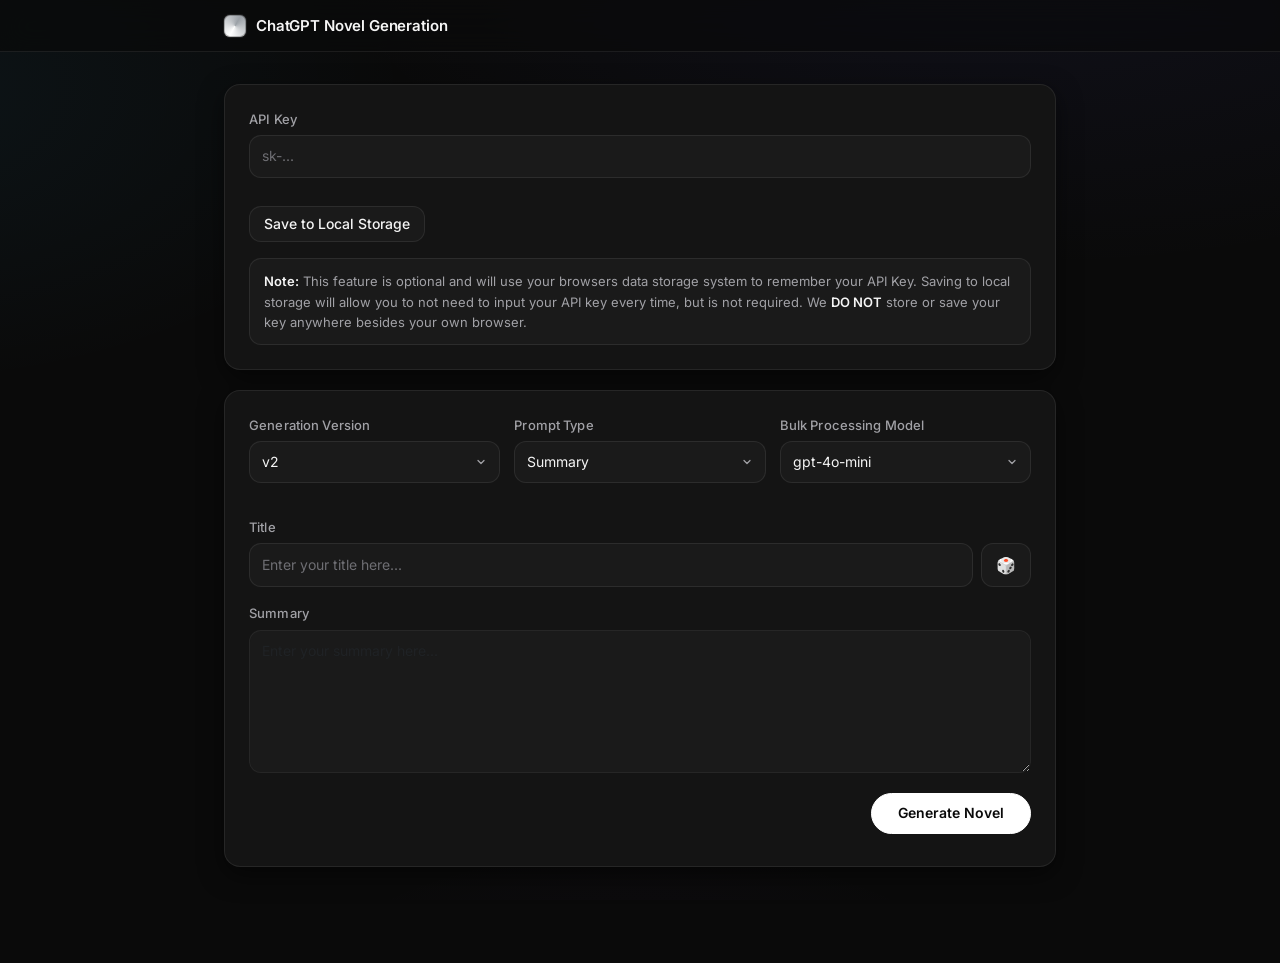
==== index.html @ 0b3e3cfe "Add user authentication system with email verification and rate limiting - Integrate Flask-Login, Fl" ====
<!DOCTYPE html>
<html lang="en">

<head>
    <meta charset="UTF-8">
    <meta name="viewport" content="width=device-width, initial-scale=1.0">
    <title>ChatGPT Novel Generation</title>
    <link rel="icon" type="image/svg+xml" href="/favicon.svg">
    <link rel="preconnect" href="https://fonts.googleapis.com">
    <link rel="preconnect" href="https://fonts.gstatic.com" crossorigin>
    <link href="https://fonts.googleapis.com/css2?family=Inter:wght@400;500;600;700&display=swap" rel="stylesheet">
    <link href="https://cdn.jsdelivr.net/npm/bootstrap@5.3.2/dist/css/bootstrap.min.css" rel="stylesheet"
        integrity="sha384-T3c6CoIi6uLrA9TneNEoa7RxnatzjcDSCmG1MXxSR1GAsXEV/Dwwykc2MPK8M2HN" crossorigin="anonymous">
    <link rel="stylesheet" href="styles.css">
    <script src="https://code.jquery.com/jquery-3.6.0.min.js"></script>
    <script src="https://cdn.jsdelivr.net/npm/bootstrap@5.3.2/dist/js/bootstrap.bundle.min.js"
        integrity="sha384-C6RzsynM9kWDrMNeT87bh95OGNyZPhcTNXj1NW7RuBCsyN/o0jlpcV8Qyq46cDfL"
        crossorigin="anonymous"></script>
    <script src="scripts.js"></script>
</head>

<body>
    <div class="app-bg" aria-hidden="true"></div>

    <header class="app-header">
        <div class="app-header-inner">
            <div class="brand">
                <span class="brand-mark" aria-hidden="true"></span>
                <span class="brand-name">ChatGPT Novel Generation</span>
            </div>
            <div class="user-menu" id="user-menu" style="margin-left:auto;display:flex;align-items:center;gap:12px;">
                <span id="user-email" class="text-muted"></span>
                <a href="/logout" class="other-button" id="logout-link" style="display:none;">Log out</a>
            </div>
        </div>
    </header>

    <main class="container app-main">

        <div id="api-key" class="card-surface">
            <div class="field">
                <label class="inputLabel" for="api-key-input">API Key</label>
                <input type="password" id="api-key-input" name="api-key-input" placeholder="sk-...">
                <div class="error" id="api-key-error"></div>
            </div>
            <button type="button" class="other-button" id="save-api-key-btn">Save to Local Storage</button>
            <div id="api-key-note"><b>Note:</b> This feature is optional and will use your browsers data storage
                system to remember your API Key. Saving to local storage will allow you to not need to input your API
                key every time, but is not required. We <b>DO NOT</b> store or save your key anywhere besides your own
                browser.
            </div>
        </div>

        <div id="novel-gen" class="card-surface">
            <form id="novel-gen-form">
                <div class="field-grid">
                    <div class="field">
                        <label class="inputLabel" for="novel-gen-version">Generation Version</label>
                        <select id="novel-gen-version" name="novel-gen-version">
                            <option value="v0">v0</option>
                            <option value="v1">v1</option>
                            <option value="v2" selected>v2</option>
                        </select>
                    </div>
                    <div class="field">
                        <label class="inputLabel" for="novel-gen-prompt-type">Prompt Type</label>
                        <select id="novel-gen-prompt-type" name="novel-gen-prompt-type">
                            <!-- <option value="Outline">Outline</option> -->
                            <option value="Summary">Summary</option>
                        </select>
                    </div>
                    <div class="field">
                        <label class="inputLabel" for="bulk-model">Bulk Processing Model</label>
                        <select id="bulk-model" name="bulk-model">
                            <option value="gpt-4o">gpt-4o</option>
                            <option value="gpt-4o-mini" selected>gpt-4o-mini</option>
                        </select>
                    </div>
                </div>

                <div class="field">
                    <label class="inputLabel" for="novel-gen-title">Title</label>
                    <div class="title-row">
                        <input type="text" id="novel-gen-title" name="novel-gen-title"
                            placeholder="Enter your title here...">
                        <button id="generate-title-btn" class="btn btn-secondary icon-btn"
                            title="Generate random title" aria-label="Generate random title">🎲</button>
                    </div>
                </div>

                <div id="novel-gen-outline-tab">
                    <div class="error" id="novel-gen-title-Error"></div>
                    <div id="inputContainer"></div>
                    <!-- Dynamic input fields will be added here -->
                    <button type="button" class="other-button" id="addInputBtn">+ Add Input</button>
                </div>
                <div id="novel-gen-summary-tab">
                    <div class="form-group field">
                        <label class="inputLabel" for="summaryTextarea">Summary</label>
                        <textarea class="form-control" id="summaryTextarea" name="summaryTextarea" rows="6"
                            placeholder="Enter your summary here..."></textarea>
                    </div>
                </div>

                <div class="form-actions">
                    <button type="submit" class="submit-button">Generate Novel</button>
                </div>
                <div class="error" id="novel-gen-error"></div>
            </form>

            <!-- Loading bar -->
            <div class="mt-3 loading-bar-container" id="novel-gen-loading-bar-container">
                <div class="loading-bar" id="novel-gen-loading-bar"></div>
                <div class="loading-percent" id="novel-gen-loading-percent">0%</div>
            </div>
        </div>
    </main>

    <script>

    </script>
</body>

</html>
---- styles.css ----
/* =========================================================
   Design tokens
   ========================================================= */
:root {
    --bg: #0a0a0a;
    --bg-elevated: #111111;
    --surface: #141414;
    --surface-2: #1a1a1a;
    --surface-hover: #1f1f1f;
    --border: rgba(255, 255, 255, 0.08);
    --border-strong: rgba(255, 255, 255, 0.14);
    --text: #f5f5f5;
    --text-muted: #a1a1a6;
    --text-dim: #6e6e73;
    --accent: #ffffff;
    --accent-contrast: #0a0a0a;
    --danger: #ff6b6b;
    --focus: rgba(255, 255, 255, 0.35);
    --radius-sm: 8px;
    --radius: 12px;
    --radius-lg: 16px;
    --shadow-sm: 0 1px 2px rgba(0, 0, 0, 0.4);
    --shadow: 0 8px 24px rgba(0, 0, 0, 0.5);
    --font: 'Inter', -apple-system, BlinkMacSystemFont, 'Segoe UI', Roboto, Oxygen, Ubuntu, sans-serif;
}

/* =========================================================
   Base
   ========================================================= */
* {
    box-sizing: border-box;
}

html, body {
    margin: 0;
    padding: 0;
}

body {
    font-family: var(--font);
    background-color: var(--bg);
    color: var(--text);
    font-size: 15px;
    line-height: 1.55;
    -webkit-font-smoothing: antialiased;
    min-height: 100vh;
    position: relative;
}

/* Ambient background gradient, Grok-style subtle glow */
.app-bg {
    position: fixed;
    inset: 0;
    z-index: -1;
    pointer-events: none;
    background:
        radial-gradient(1200px 600px at 80% -10%, rgba(99, 102, 241, 0.08), transparent 60%),
        radial-gradient(900px 500px at -10% 10%, rgba(56, 189, 248, 0.06), transparent 60%),
        radial-gradient(700px 400px at 50% 120%, rgba(168, 85, 247, 0.05), transparent 60%),
        var(--bg);
}

.container,
.app-main {
    max-width: 880px;
    width: 100%;
    margin: 0 auto;
    padding: 0 24px;
    text-align: left;
}

.app-main {
    padding-top: 32px;
    padding-bottom: 96px;
}

/* =========================================================
   Header
   ========================================================= */
.app-header {
    position: sticky;
    top: 0;
    z-index: 50;
    background-color: rgba(10, 10, 10, 0.72);
    backdrop-filter: saturate(180%) blur(14px);
    -webkit-backdrop-filter: saturate(180%) blur(14px);
    border-bottom: 1px solid var(--border);
}

.app-header-inner {
    max-width: 880px;
    margin: 0 auto;
    padding: 14px 24px;
    display: flex;
    align-items: center;
    justify-content: space-between;
    gap: 12px;
}

.brand {
    display: inline-flex;
    align-items: center;
    gap: 10px;
    font-weight: 600;
    letter-spacing: -0.01em;
}

.brand-mark {
    width: 22px;
    height: 22px;
    border-radius: 6px;
    background: conic-gradient(from 210deg at 50% 50%, #ffffff, #9aa0a6, #ffffff);
    box-shadow: inset 0 0 0 1px rgba(0, 0, 0, 0.25), 0 0 0 1px var(--border);
}

.brand-name {
    color: var(--text);
    font-size: 15px;
}

.header-action {
    display: inline-flex;
    align-items: center;
    gap: 8px;
}

.icon {
    width: 16px;
    height: 16px;
    flex: none;
}

/* =========================================================
   Hero
   ========================================================= */
.hero {
    padding: 24px 0 20px;
}

h1 {
    margin: 0 0 10px;
    font-size: clamp(28px, 4vw, 40px);
    font-weight: 700;
    letter-spacing: -0.02em;
    line-height: 1.15;
    background: linear-gradient(180deg, #ffffff 0%, #c9c9cf 100%);
    -webkit-background-clip: text;
    background-clip: text;
    color: transparent;
}

.hero-sub {
    margin: 0;
    color: var(--text-muted);
    max-width: 640px;
    font-size: 15px;
}

/* =========================================================
   Tabs (Grok-style pill)
   ========================================================= */
.nav-tabs {
    margin: 12px 0 16px;
    border-bottom: none;
    gap: 6px;
}

.nav-tabs .nav-link,
.nav-tabs .nav-link:focus {
    background-color: transparent;
    color: var(--text-muted);
    font-weight: 500;
    border: 1px solid var(--border);
    border-radius: 999px;
    padding: 6px 14px;
    font-size: 13px;
    transition: background-color 0.15s ease, color 0.15s ease, border-color 0.15s ease;
    opacity: 1;
}

.nav-tabs .nav-link:hover {
    background-color: var(--surface-hover);
    color: var(--text);
    border-color: var(--border-strong);
}

.nav-tabs .nav-link.active {
    background-color: var(--text);
    color: var(--accent-contrast);
    border-color: var(--text);
}

.nav-tabs .nav-link:not(.active) {
    opacity: 1;
}

/* =========================================================
   Card surface (main content wrapper)
   ========================================================= */
.card-surface {
    background-color: var(--surface);
    border: 1px solid var(--border);
    border-radius: var(--radius-lg);
    padding: 24px;
    box-shadow: var(--shadow);
}

.card-surface + .card-surface {
    margin-top: 20px;
}

/* =========================================================
   Form fields
   ========================================================= */
.field {
    display: flex;
    flex-direction: column;
    gap: 6px;
    margin-bottom: 16px;
}

.field-grid {
    display: grid;
    grid-template-columns: repeat(auto-fit, minmax(200px, 1fr));
    gap: 14px;
    margin-bottom: 18px;
}

.inputLabel {
    font-weight: 500;
    font-size: 13px;
    color: var(--text-muted);
    letter-spacing: 0.01em;
}

/* Inputs */
input[type="text"],
input[type="email"],
input[type="password"],
input[type="file"],
textarea,
.form-control,
select {
    width: 100%;
    margin-top: 0;
    background-color: var(--surface-2);
    color: var(--text);
    border: 1px solid var(--border);
    border-radius: var(--radius);
    padding: 10px 12px;
    font-family: inherit;
    font-size: 14px;
    line-height: 1.45;
    transition: border-color 0.15s ease, background-color 0.15s ease, box-shadow 0.15s ease;
}

textarea,
textarea.form-control {
    resize: vertical;
    min-height: 120px;
}

input[type="text"]:hover,
input[type="email"]:hover,
input[type="password"]:hover,
textarea:hover,
.form-control:hover,
select:hover {
    border-color: var(--border-strong);
}

input[type="text"]:focus,
input[type="email"]:focus,
input[type="password"]:focus,
textarea:focus,
.form-control:focus,
select:focus {
    outline: none;
    border-color: var(--focus);
    background-color: var(--bg-elevated);
    box-shadow: 0 0 0 3px rgba(255, 255, 255, 0.06);
}

input::placeholder,
textarea::placeholder {
    color: var(--text-dim);
}

/* Custom caret for selects */
select {
    appearance: none;
    -webkit-appearance: none;
    -moz-appearance: none;
    background-image: url("data:image/svg+xml;utf8,<svg xmlns='http://www.w3.org/2000/svg' width='12' height='12' viewBox='0 0 24 24' fill='none' stroke='%23a1a1a6' stroke-width='2.5' stroke-linecap='round' stroke-linejoin='round'><polyline points='6 9 12 15 18 9'/></svg>");
    background-repeat: no-repeat;
    background-position: right 12px center;
    padding-right: 34px;
    cursor: pointer;
}

select option {
    background-color: var(--surface-2);
    color: var(--text);
}

/* Title row: input + dice button */
.title-row {
    display: flex;
    gap: 8px;
    align-items: stretch;
}

.title-row input[type="text"] {
    flex: 1;
}

/* Inline checkbox + label row (e.g. "Remember me") */
.field.form-check {
    flex-direction: row;
    align-items: center;
    gap: 8px;
    padding-left: 0;
    min-height: 0;
}

.field.form-check .form-check-input {
    width: 16px;
    height: 16px;
    margin: 0;
    float: none;
    flex: none;
    background-color: var(--surface-2);
    border: 1px solid var(--border-strong);
    cursor: pointer;
}

.field.form-check .form-check-input:focus {
    border-color: var(--focus);
    box-shadow: 0 0 0 3px rgba(255, 255, 255, 0.06);
}

.field.form-check .form-check-input:checked {
    background-color: var(--accent);
    border-color: var(--accent);
}

.field.form-check .form-check-label {
    margin: 0;
    font-size: 14px;
    color: var(--text);
    cursor: pointer;
}

/* =========================================================
   Text links (inside card surfaces)
   ========================================================= */
.card-surface a:not(.btn):not(.other-button):not(.submit-button):not(.header-action) {
    color: var(--text);
    text-decoration: underline;
    text-decoration-color: var(--border-strong);
    text-underline-offset: 3px;
    transition: color 0.15s ease, text-decoration-color 0.15s ease;
}

.card-surface a:not(.btn):not(.other-button):not(.submit-button):not(.header-action):hover {
    color: var(--text);
    text-decoration-color: var(--text);
}

.card-surface a:not(.btn):not(.other-button):not(.submit-button):not(.header-action):focus-visible {
    outline: none;
    border-radius: 2px;
    box-shadow: 0 0 0 3px rgba(255, 255, 255, 0.15);
}


/* =========================================================
   Buttons
   ========================================================= */
button {
    margin-top: 0;
    padding: 10px 16px;
    border: 1px solid transparent;
    border-radius: var(--radius);
    cursor: pointer;
    font-family: inherit;
    font-size: 14px;
    font-weight: 500;
    letter-spacing: 0;
    line-height: 1.2;
    transition: background-color 0.15s ease, color 0.15s ease, border-color 0.15s ease, transform 0.05s ease;
}

button:active {
    transform: translateY(1px);
}

button:focus-visible {
    outline: none;
    box-shadow: 0 0 0 3px rgba(255, 255, 255, 0.15);
}

/* Primary (white) */
.btn.btn-primary,
.header-action {
    background-color: var(--accent);
    color: var(--accent-contrast);
    border-color: var(--accent);
    padding: 8px 14px;
    font-size: 13px;
    font-weight: 600;
    border-radius: 999px;
}

.btn.btn-primary:hover,
.header-action:hover {
    background-color: #e9e9ef;
    color: var(--accent-contrast);
    border-color: #e9e9ef;
}

/* Submit (primary action inside form) */
.submit-button {
    background-color: var(--accent);
    color: var(--accent-contrast);
    border-color: var(--accent);
    padding: 11px 20px;
    font-weight: 600;
    border-radius: 999px;
    min-width: 160px;
}

.submit-button:hover {
    background-color: #e9e9ef;
    color: var(--accent-contrast);
    border-color: #e9e9ef;
}

/* Secondary / "other" ghost button */
.other-button,
.btn.btn-secondary {
    background-color: var(--surface-2);
    color: var(--text);
    border: 1px solid var(--border);
    border-radius: var(--radius);
    padding: 9px 14px;
    font-weight: 500;
}

.other-button:hover,
.btn.btn-secondary:hover {
    background-color: var(--surface-hover);
    border-color: var(--border-strong);
    color: var(--text);
}

/* Icon-only button (dice) */
.icon-btn {
    padding: 10px 12px;
    min-width: 44px;
    font-size: 16px;
}

/* Bootstrap outline overrides used by dynamic depth controls */
.btn-outline-secondary {
    background-color: transparent;
    color: var(--text-muted);
    border: 1px solid var(--border);
    border-radius: var(--radius-sm);
    padding: 6px 10px;
    font-weight: 500;
}

.btn-outline-secondary:hover {
    background-color: var(--surface-hover);
    color: var(--text);
    border-color: var(--border-strong);
}

.btn-outline-danger {
    background-color: transparent;
    color: var(--danger);
    border: 1px solid rgba(255, 107, 107, 0.3);
    border-radius: var(--radius-sm);
    padding: 6px 10px;
    font-weight: 500;
}

.btn-outline-danger:hover {
    background-color: rgba(255, 107, 107, 0.1);
    color: var(--danger);
    border-color: rgba(255, 107, 107, 0.5);
}

.form-actions {
    display: flex;
    justify-content: flex-end;
    margin-top: 20px;
    margin-bottom: 8px;
}

/* =========================================================
   Dynamic outline inputs
   ========================================================= */
#inputContainer {
    display: flex;
    flex-direction: column;
    gap: 8px;
    margin: 12px 0;
}

#inputContainer .input-group {
    display: flex;
    align-items: center;
    gap: 6px;
    background-color: var(--surface-2);
    border: 1px solid var(--border);
    border-radius: var(--radius);
    padding: 6px 8px;
    margin-bottom: 0 !important;
}

#inputContainer .input-group input[type="text"],
#inputContainer .input-group .form-control {
    background-color: transparent;
    border: none;
    border-radius: 0;
    padding: 6px 8px;
    flex: 1;
}

#inputContainer .input-group input[type="text"]:focus,
#inputContainer .input-group .form-control:focus {
    background-color: transparent;
    box-shadow: none;
    border-color: transparent;
}

.level-indicator {
    background-color: rgba(255, 255, 255, 0.06);
    color: var(--text-muted);
    padding: 2px 8px;
    border-radius: 999px;
    font-size: 11px;
    font-weight: 600;
    margin: 0;
    min-width: 28px;
    text-align: center;
    border: 1px solid var(--border);
}

/* =========================================================
   Errors & notes
   ========================================================= */
.error {
    color: var(--danger);
    font-size: 13px;
    margin-top: 6px;
}

#book-writer-title {
    margin-bottom: 8px;
}

#api-key-note {
    margin-top: 16px;
    padding: 12px 14px;
    color: var(--text-muted);
    font-size: 13px;
    background-color: var(--surface-2);
    border: 1px solid var(--border);
    border-radius: var(--radius);
    line-height: 1.55;
}

#api-key-note b {
    color: var(--text);
    font-weight: 600;
}

/* =========================================================
   Loading bar
   ========================================================= */
.loading-bar-container {
    display: none;
    position: relative;
    background-color: var(--surface-2);
    border: 1px solid var(--border);
    border-radius: 999px;
    overflow: hidden;
    height: 22px;
    margin-top: 16px;
}

.loading-bar {
    width: 0%;
    height: 100%;
    background: linear-gradient(90deg, #ffffff 0%, #c9c9cf 100%);
    border-radius: 999px;
    transition: width 0.3s ease;
}

.loading-percent {
    position: absolute;
    inset: 0;
    width: 100%;
    text-align: center;
    line-height: 22px;
    font-size: 12px;
    font-weight: 600;
    color: var(--text);
    mix-blend-mode: difference;
}

/* =========================================================
   Responsive
   ========================================================= */
@media (max-width: 640px) {
    .app-header-inner,
    .app-main {
        padding-left: 16px;
        padding-right: 16px;
    }

    .card-surface {
        padding: 18px;
        border-radius: var(--radius);
    }

    .field-grid {
        grid-template-columns: 1fr;
    }

    .form-actions {
        justify-content: stretch;
    }

    .submit-button {
        width: 100%;
    }

    .brand-name {
        font-size: 14px;
    }
}
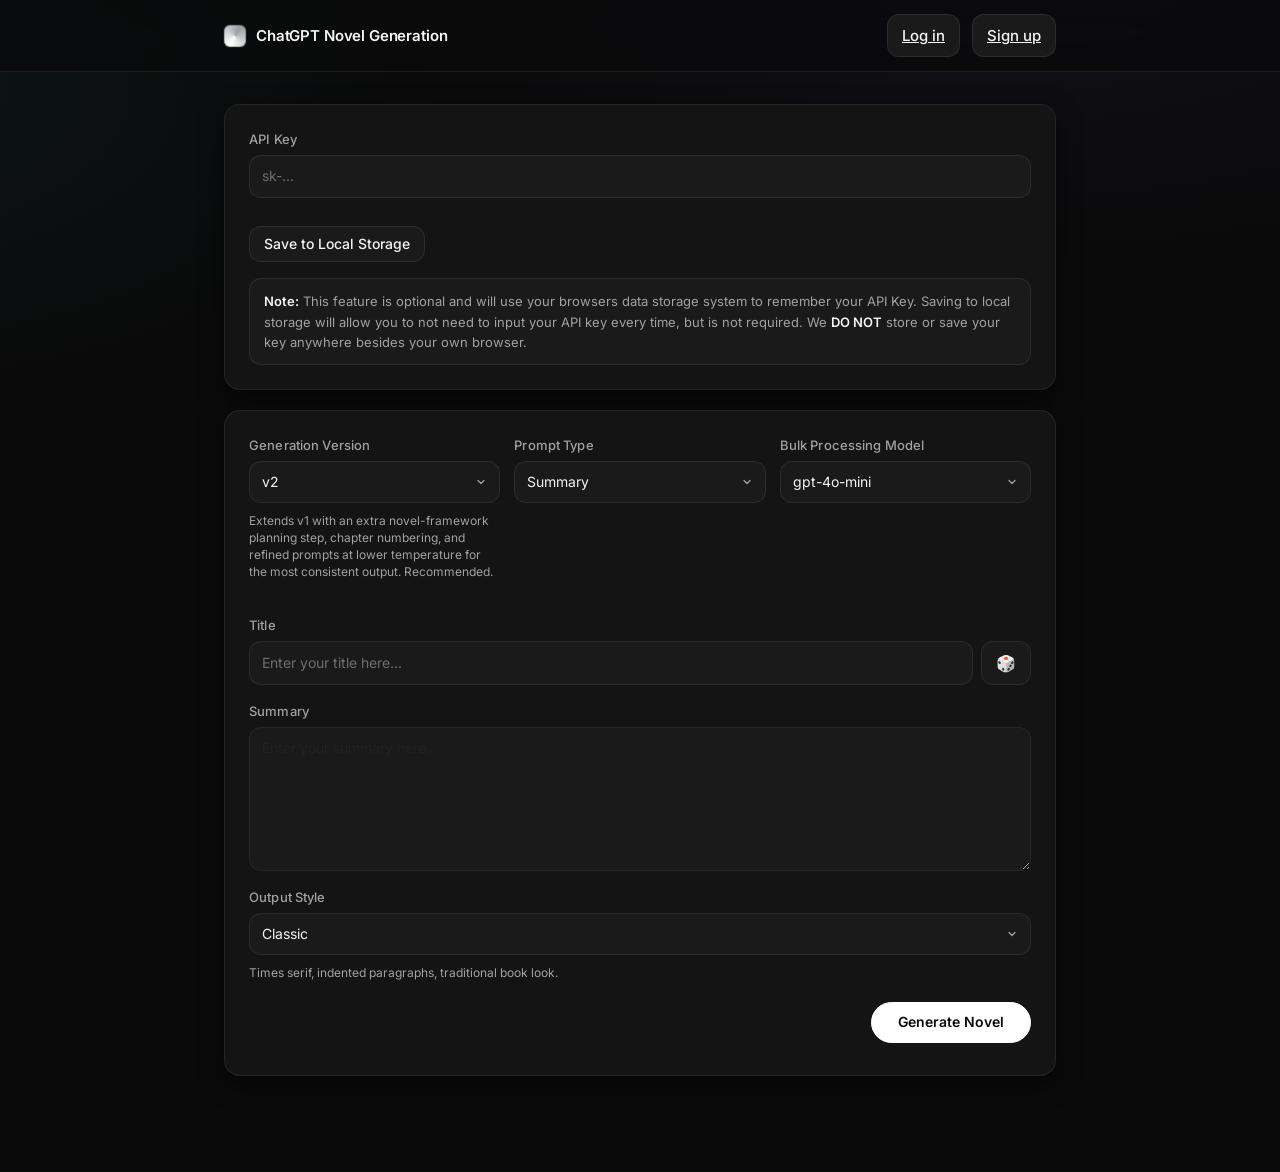
==== commit 9bcefc92: "Add novel persistence, anonymous sessions, and PDF output styles - Store generated novels in databas" ====
--- a/index.html
+++ b/index.html
@@ -29,7 +29,9 @@
                 <span class="brand-name">ChatGPT Novel Generation</span>
             </div>
             <div class="user-menu" id="user-menu" style="margin-left:auto;display:flex;align-items:center;gap:12px;">
-                <span id="user-email" class="text-muted"></span>
+                <span id="user-username" class="text-muted"></span>
+                <a href="/login" class="other-button" id="login-link" style="display:none;">Log in</a>
+                <a href="/signup" class="other-button" id="signup-link" style="display:none;">Sign up</a>
                 <a href="/logout" class="other-button" id="logout-link" style="display:none;">Log out</a>
             </div>
         </div>
@@ -61,6 +63,7 @@
                             <option value="v1">v1</option>
                             <option value="v2" selected>v2</option>
                         </select>
+                        <div id="novel-gen-version-desc" class="style-desc"></div>
                     </div>
                     <div class="field">
                         <label class="inputLabel" for="novel-gen-prompt-type">Prompt Type</label>
@@ -102,6 +105,17 @@
                     </div>
                 </div>
 
+                <div class="field">
+                    <label class="inputLabel" for="novel-gen-style">Output Style</label>
+                    <select id="novel-gen-style" name="novel-gen-style">
+                        <option value="classic" selected>Classic</option>
+                        <option value="modern">Modern</option>
+                        <option value="compact">Compact</option>
+                        <option value="manuscript">Manuscript</option>
+                    </select>
+                    <div id="novel-gen-style-desc" class="style-desc"></div>
+                </div>
+
                 <div class="form-actions">
                     <button type="submit" class="submit-button">Generate Novel</button>
                 </div>
@@ -114,6 +128,14 @@
                 <div class="loading-percent" id="novel-gen-loading-percent">0%</div>
             </div>
         </div>
+
+        <div id="my-novels" class="card-surface" style="display:none;">
+            <h2 class="h5 mb-3">My Novels</h2>
+            <div id="my-novels-empty" class="text-muted" style="display:none;">
+                You haven't generated any novels yet.
+            </div>
+            <ul id="my-novels-list" class="list-unstyled m-0"></ul>
+        </div>
     </main>
 
     <script>
--- a/styles.css
+++ b/styles.css
@@ -233,6 +233,13 @@
     letter-spacing: 0.01em;
 }
 
+.style-desc {
+    margin-top: 4px;
+    font-size: 12px;
+    color: var(--text-muted);
+    line-height: 1.4;
+}
+
 /* Inputs */
 input[type="text"],
 input[type="email"],
@@ -643,3 +650,35 @@
         font-size: 14px;
     }
 }
+
+
+/* =========================================================
+   My Novels list
+   ========================================================= */
+#my-novels-list {
+    display: flex;
+    flex-direction: column;
+    gap: 8px;
+}
+
+.my-novel-row {
+    display: flex;
+    align-items: center;
+    justify-content: space-between;
+    gap: 12px;
+    padding: 10px 12px;
+    border: 1px solid var(--border);
+    border-radius: var(--radius-sm);
+    background: var(--surface-2);
+}
+
+.my-novel-title {
+    font-weight: 600;
+    color: var(--text);
+}
+
+.my-novel-date {
+    font-size: 12px;
+    color: var(--text-muted);
+    margin-top: 2px;
+}
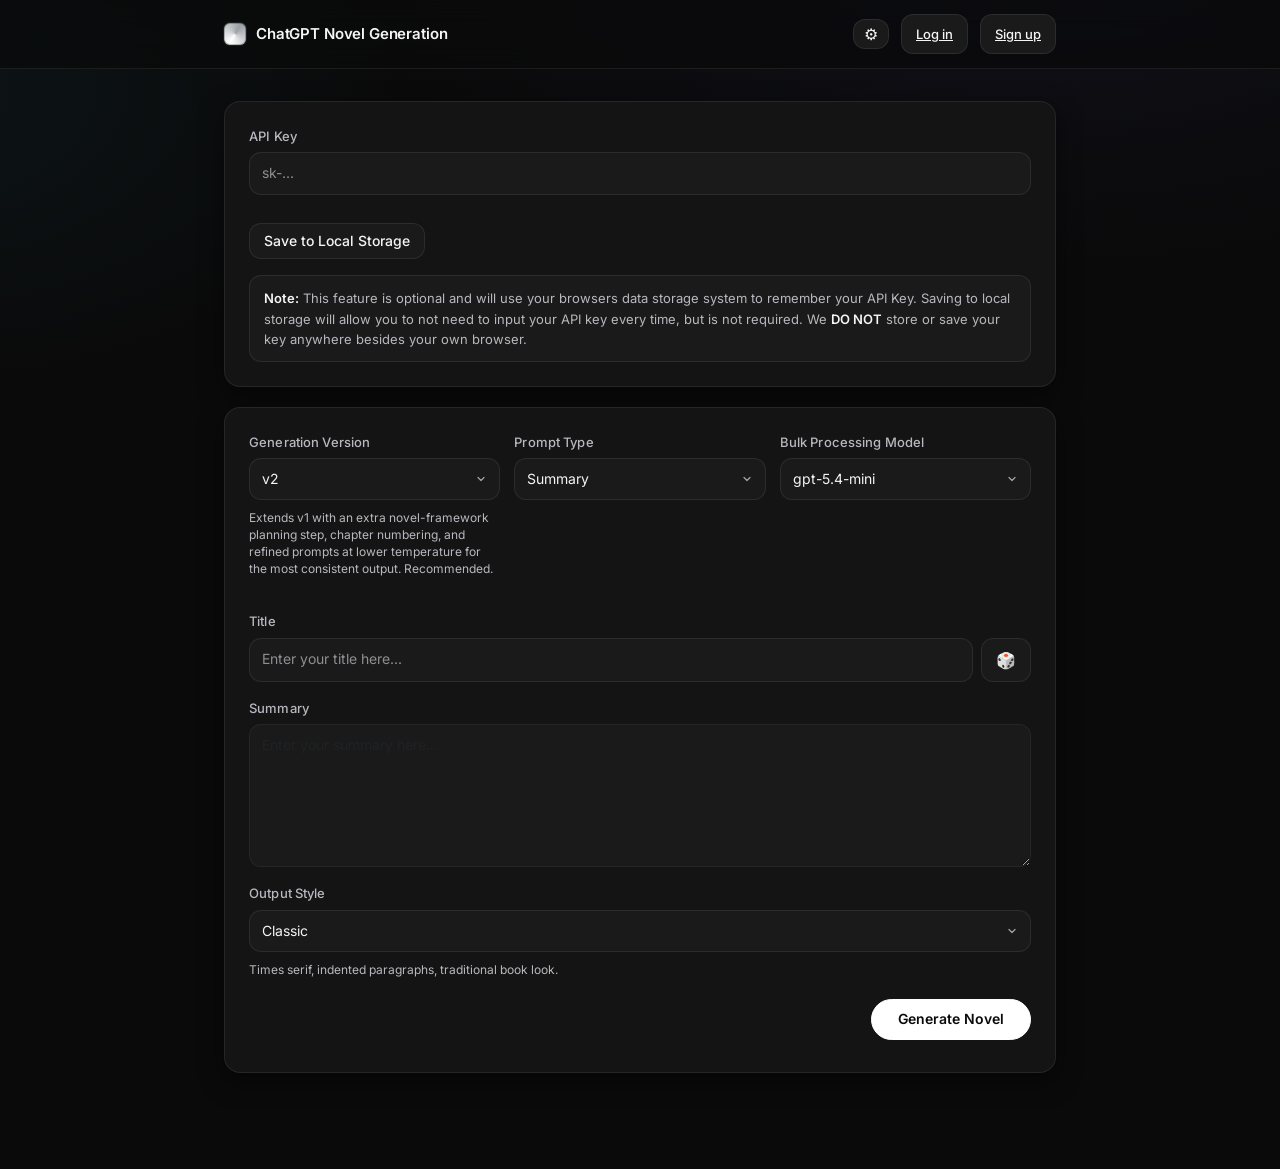
==== commit 1245f2f5: "Add background job queue with Redis/RQ and prompt customization settings - Introduce RQ worker proce" ====
--- a/index.html
+++ b/index.html
@@ -30,6 +30,8 @@
             </div>
             <div class="user-menu" id="user-menu" style="margin-left:auto;display:flex;align-items:center;gap:12px;">
                 <span id="user-username" class="text-muted"></span>
+                <a href="/settings" class="other-button settings-btn" id="settings-link"
+                   title="Prompt settings" aria-label="Prompt settings">&#9881;</a>
                 <a href="/login" class="other-button" id="login-link" style="display:none;">Log in</a>
                 <a href="/signup" class="other-button" id="signup-link" style="display:none;">Sign up</a>
                 <a href="/logout" class="other-button" id="logout-link" style="display:none;">Log out</a>
@@ -75,8 +77,17 @@
                     <div class="field">
                         <label class="inputLabel" for="bulk-model">Bulk Processing Model</label>
                         <select id="bulk-model" name="bulk-model">
-                            <option value="gpt-4o">gpt-4o</option>
-                            <option value="gpt-4o-mini" selected>gpt-4o-mini</option>
+                            <optgroup label="Larger models">
+                                <option value="gpt-5.4">gpt-5.4</option>
+                                <option value="gpt-5">gpt-5</option>
+                                <option value="gpt-4.1">gpt-4.1</option>
+                            </optgroup>
+                            <optgroup label="Smaller models">
+                                <option value="gpt-5.4-mini" selected>gpt-5.4-mini</option>
+                                <option value="gpt-5.4-nano">gpt-5.4-nano</option>
+                                <option value="gpt-5-mini">gpt-5-mini</option>
+                                <option value="gpt-4.1-mini">gpt-4.1-mini</option>
+                            </optgroup>
                         </select>
                     </div>
                 </div>
--- a/styles.css
+++ b/styles.css
@@ -10,8 +10,8 @@
     --border: rgba(255, 255, 255, 0.08);
     --border-strong: rgba(255, 255, 255, 0.14);
     --text: #f5f5f5;
-    --text-muted: #a1a1a6;
-    --text-dim: #6e6e73;
+    --text-muted: #b8b8bf;
+    --text-dim: #8e8e93;
     --accent: #ffffff;
     --accent-contrast: #0a0a0a;
     --danger: #ff6b6b;
@@ -122,6 +122,20 @@
     display: inline-flex;
     align-items: center;
     gap: 8px;
+}
+
+.user-menu {
+    font-size: 13px;
+}
+
+#user-username {
+    color: var(--text);
+    font-weight: 500;
+}
+
+/* Override Bootstrap's .text-muted so it stays legible on dark surfaces */
+.text-muted {
+    color: var(--text-muted) !important;
 }
 
 .icon {
@@ -682,3 +696,137 @@
     color: var(--text-muted);
     margin-top: 2px;
 }
+
+/* =========================================================
+   Settings (gear button + prompt settings page)
+   ========================================================= */
+.settings-btn {
+    padding: 6px 10px;
+    font-size: 16px;
+    line-height: 1;
+    min-width: 36px;
+    text-align: center;
+    text-decoration: none;
+}
+
+.settings-header {
+    margin-bottom: 20px;
+}
+
+.settings-intro {
+    margin: 0;
+    font-size: 13px;
+    line-height: 1.55;
+}
+
+.settings-intro code {
+    background-color: var(--surface-2);
+    color: var(--text);
+    padding: 1px 6px;
+    border-radius: 6px;
+    border: 1px solid var(--border);
+    font-size: 12px;
+}
+
+.settings-group {
+    margin-top: 24px;
+    padding-top: 20px;
+    border-top: 1px solid var(--border);
+}
+
+.settings-group:first-of-type {
+    margin-top: 12px;
+    padding-top: 0;
+    border-top: none;
+}
+
+.settings-group-title {
+    margin: 0 0 12px;
+    font-size: 16px;
+    font-weight: 600;
+    color: var(--text);
+}
+
+.settings-template {
+    margin-bottom: 16px;
+    padding: 14px;
+    border: 1px solid var(--border);
+    border-radius: var(--radius);
+    background-color: var(--surface-2);
+}
+
+.settings-template-title {
+    margin: 0 0 10px;
+    font-size: 14px;
+    font-weight: 600;
+    color: var(--text);
+    display: flex;
+    align-items: center;
+    gap: 10px;
+}
+
+.settings-template-name {
+    font-family: ui-monospace, SFMono-Regular, Menlo, Consolas, monospace;
+    font-size: 11px;
+    color: var(--text-dim);
+    font-weight: 400;
+}
+
+.settings-field {
+    margin-bottom: 14px;
+}
+
+.settings-field:last-child {
+    margin-bottom: 0;
+}
+
+.settings-field .inputLabel {
+    display: flex;
+    align-items: center;
+    gap: 8px;
+    margin-bottom: 6px;
+}
+
+.settings-modified {
+    font-size: 11px;
+    color: var(--accent-contrast);
+    background-color: var(--accent);
+    padding: 1px 8px;
+    border-radius: 999px;
+    font-weight: 600;
+    letter-spacing: 0.02em;
+}
+
+.settings-textarea {
+    font-family: ui-monospace, SFMono-Regular, Menlo, Consolas, monospace;
+    font-size: 12px;
+    line-height: 1.5;
+    min-height: 120px;
+}
+
+.settings-reset-btn {
+    margin-top: 6px;
+    font-size: 12px;
+    padding: 6px 10px;
+}
+
+.settings-actions {
+    display: flex;
+    justify-content: flex-end;
+    align-items: center;
+    gap: 10px;
+    margin-top: 24px;
+    flex-wrap: wrap;
+}
+
+.settings-status {
+    margin-top: 10px;
+    font-size: 13px;
+    color: var(--text-muted);
+    min-height: 20px;
+    text-align: right;
+}
+
+.settings-status-error {
+    color: var(--danger);
+}
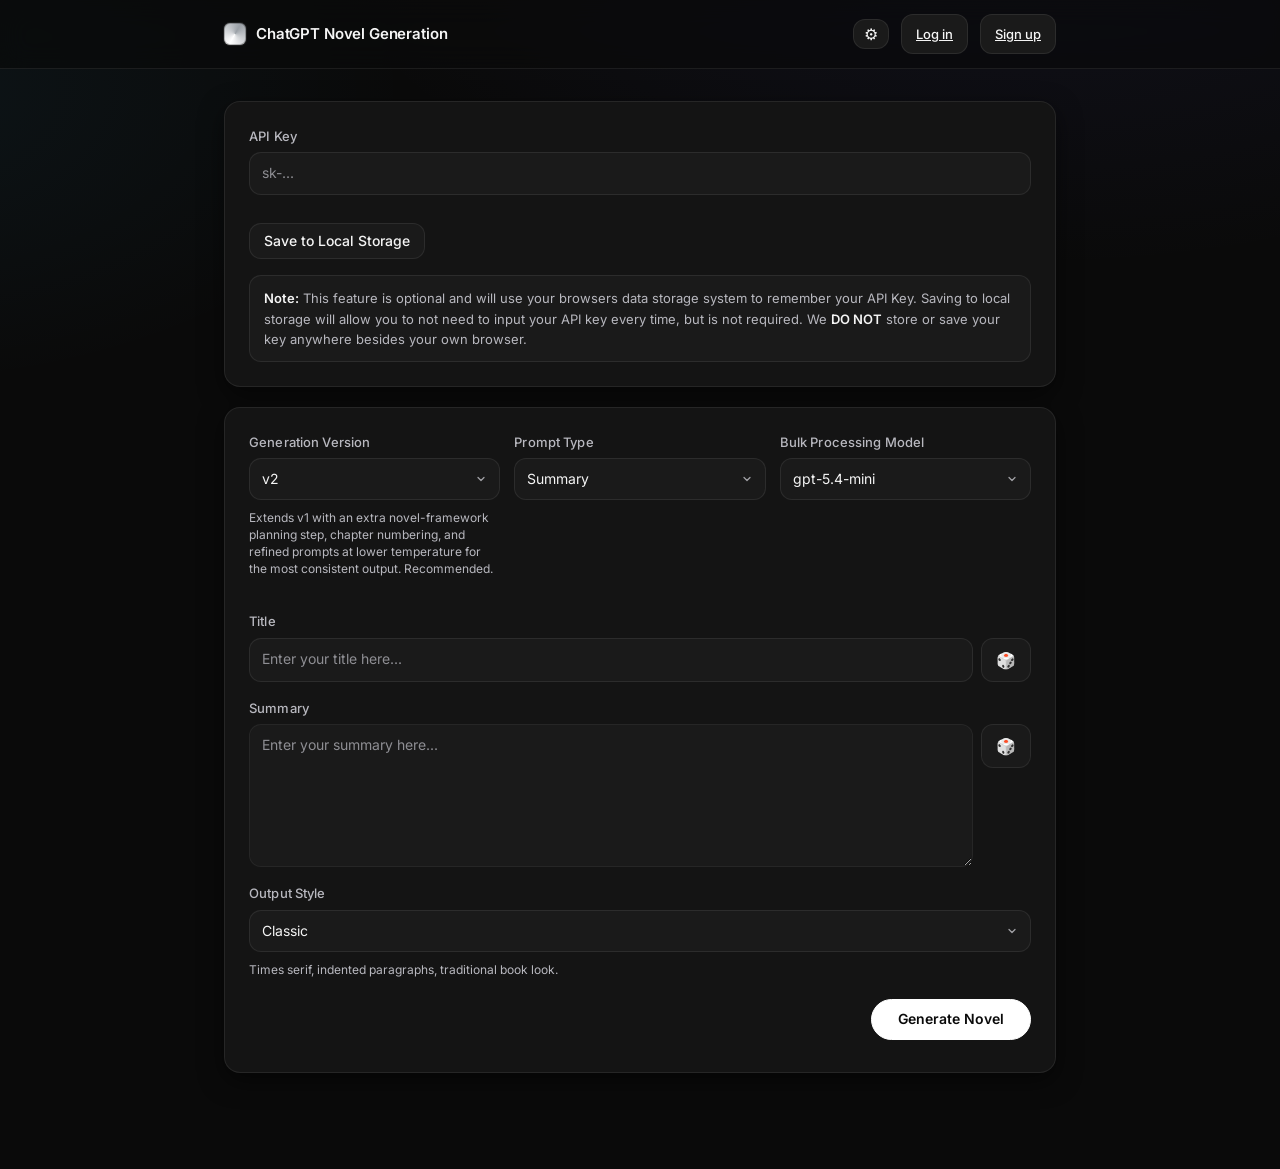
==== commit 4d6a5d9d: "Add summary generation feature with UI button and styling" ====
--- a/index.html
+++ b/index.html
@@ -111,8 +111,12 @@
                 <div id="novel-gen-summary-tab">
                     <div class="form-group field">
                         <label class="inputLabel" for="summaryTextarea">Summary</label>
-                        <textarea class="form-control" id="summaryTextarea" name="summaryTextarea" rows="6"
-                            placeholder="Enter your summary here..."></textarea>
+                        <div class="summary-row">
+                            <textarea class="form-control" id="summaryTextarea" name="summaryTextarea" rows="6"
+                                placeholder="Enter your summary here..."></textarea>
+                            <button id="generate-summary-btn" class="btn btn-secondary icon-btn"
+                                title="Generate random summary" aria-label="Generate random summary">🎲</button>
+                        </div>
                     </div>
                 </div>
 
--- a/styles.css
+++ b/styles.css
@@ -303,7 +303,8 @@
 }
 
 input::placeholder,
-textarea::placeholder {
+textarea::placeholder,
+.form-control::placeholder {
     color: var(--text-dim);
 }
 
@@ -332,6 +333,17 @@
 }
 
 .title-row input[type="text"] {
+    flex: 1;
+}
+
+/* Summary row: textarea + dice button */
+.summary-row {
+    display: flex;
+    gap: 8px;
+    align-items: flex-start;
+}
+
+.summary-row textarea {
     flex: 1;
 }
 
